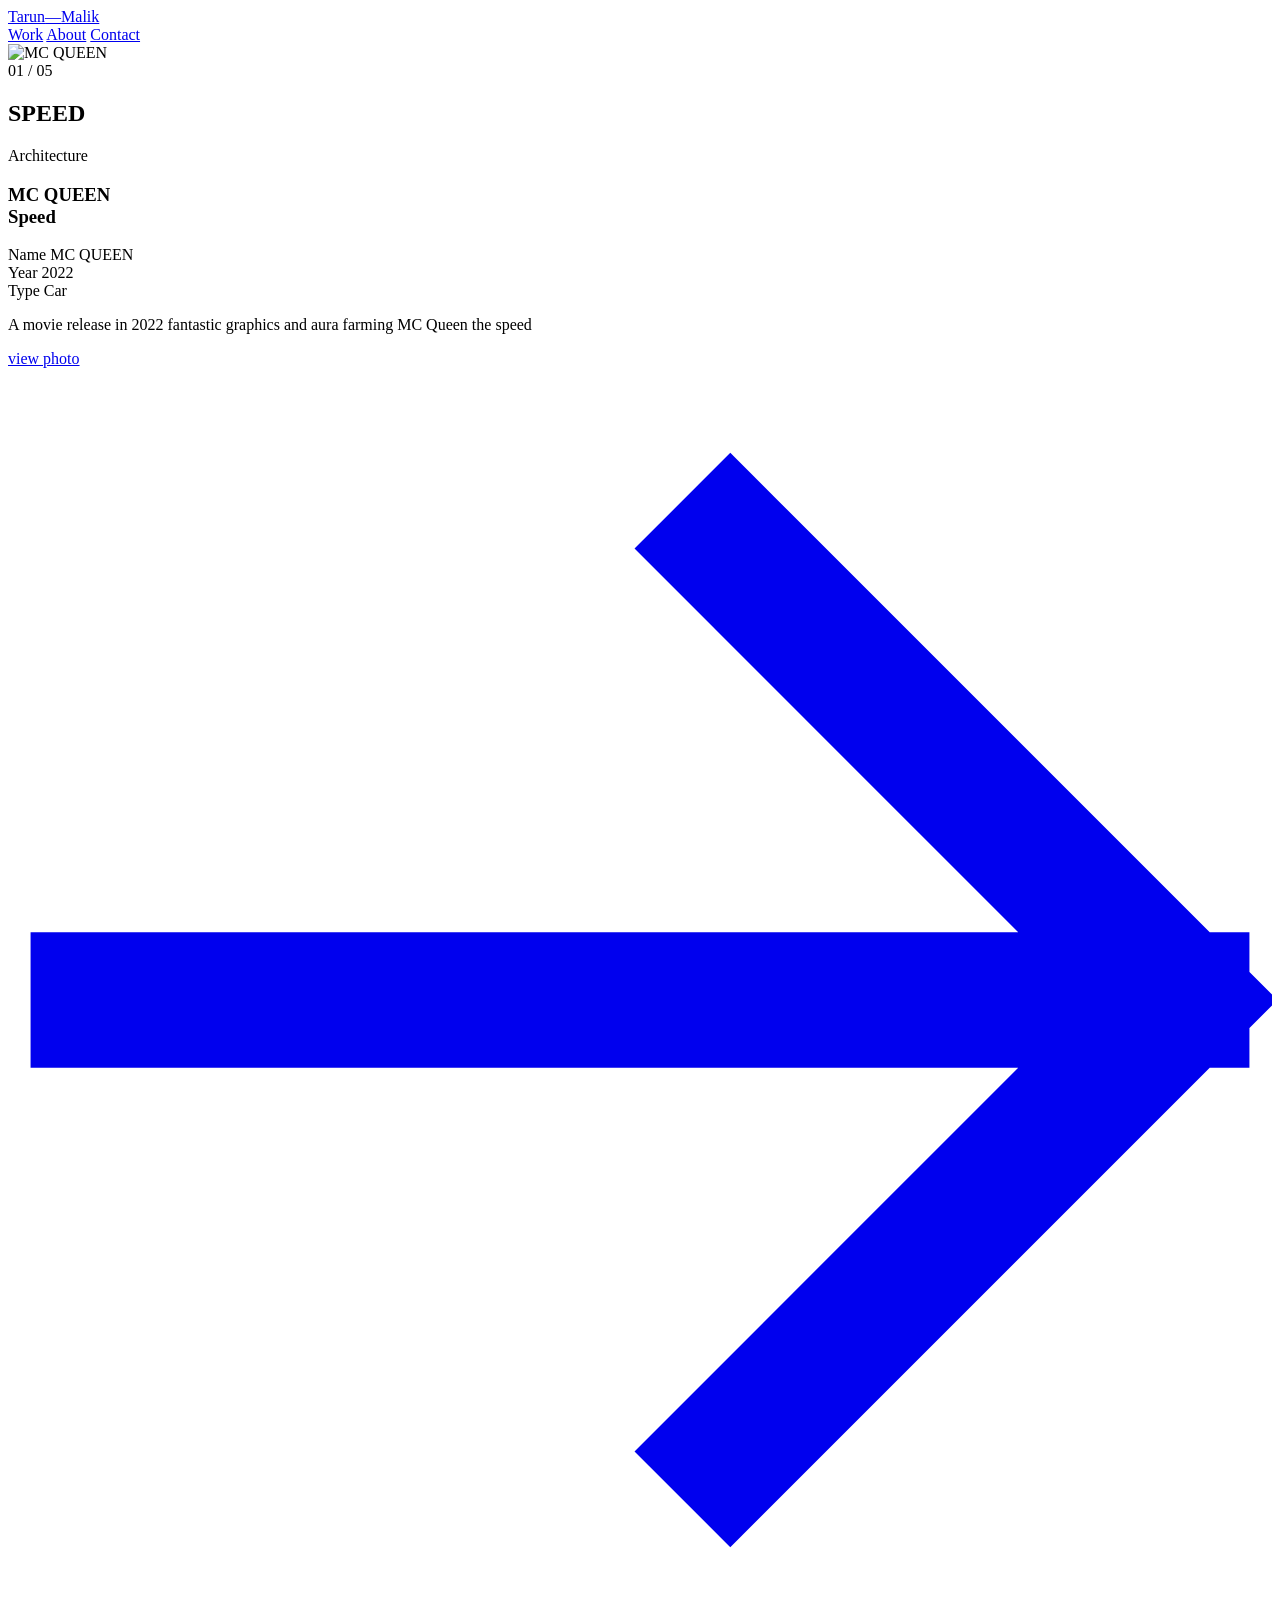
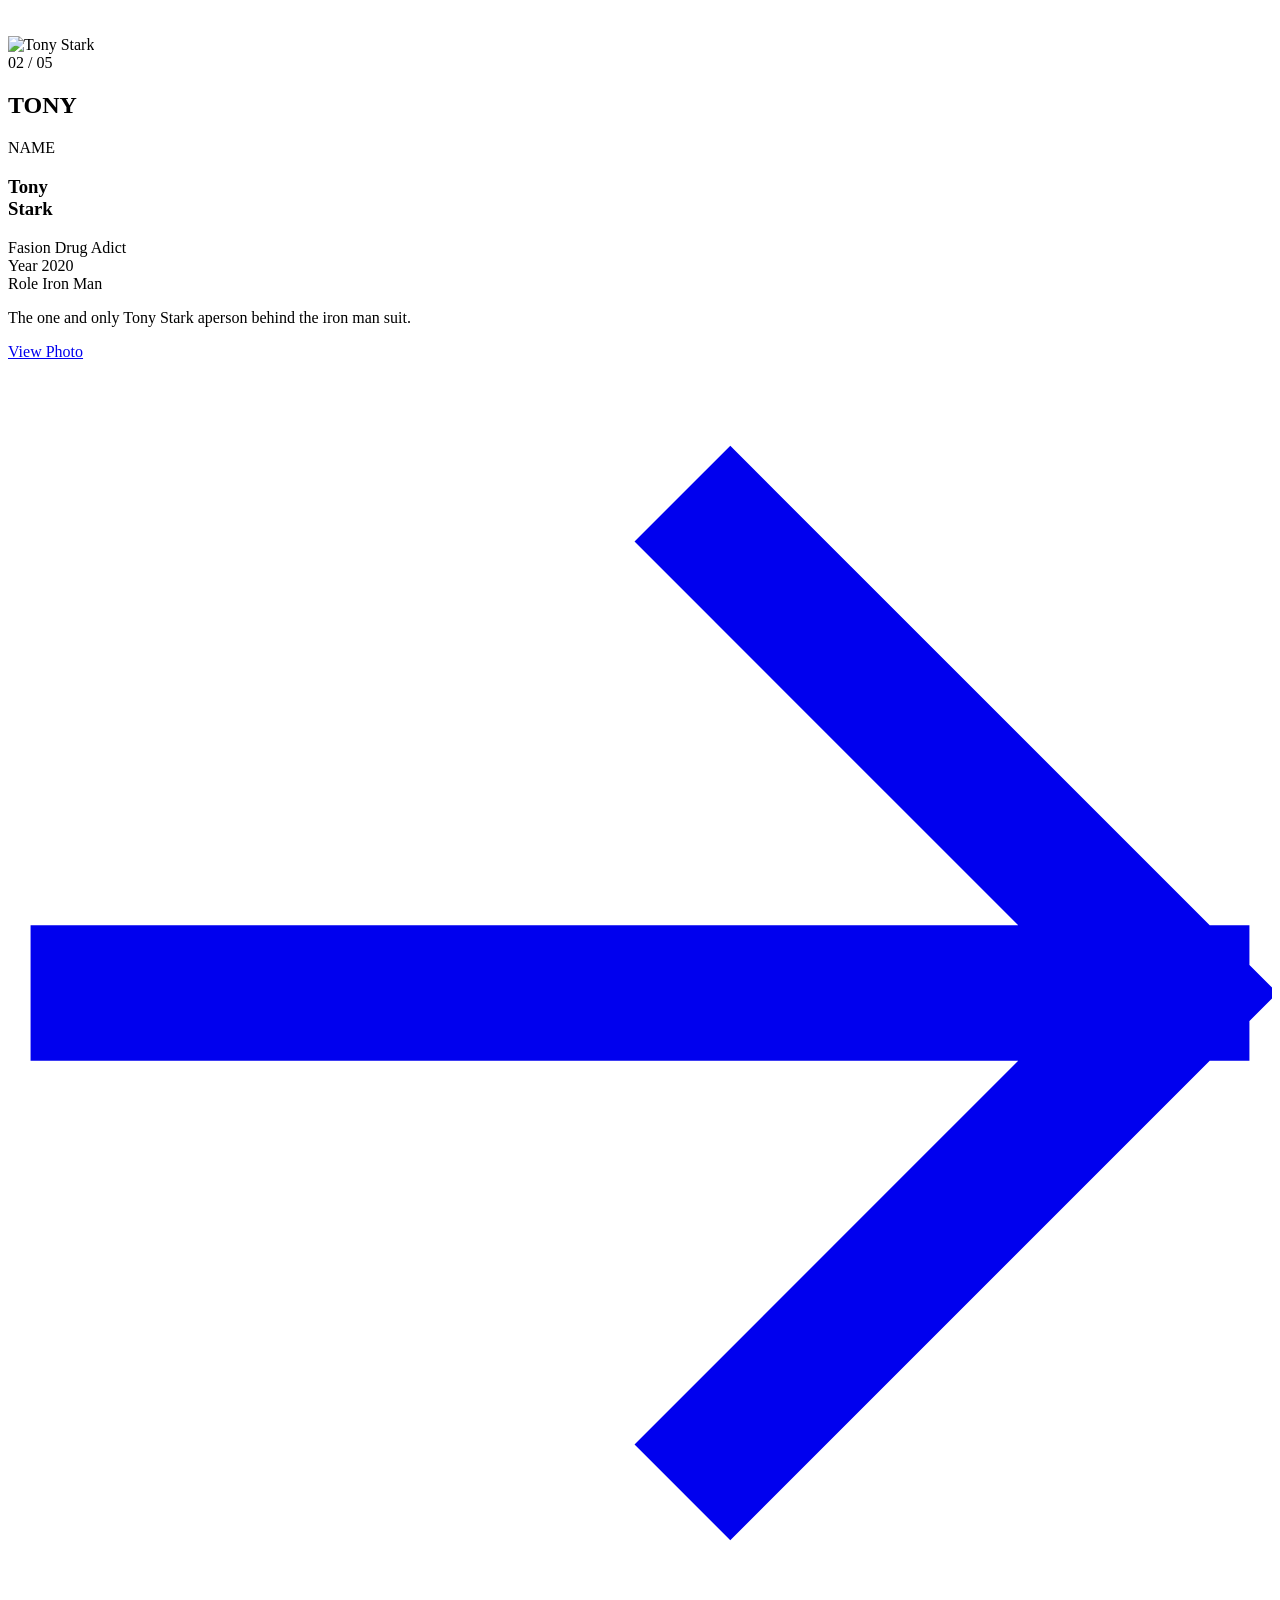
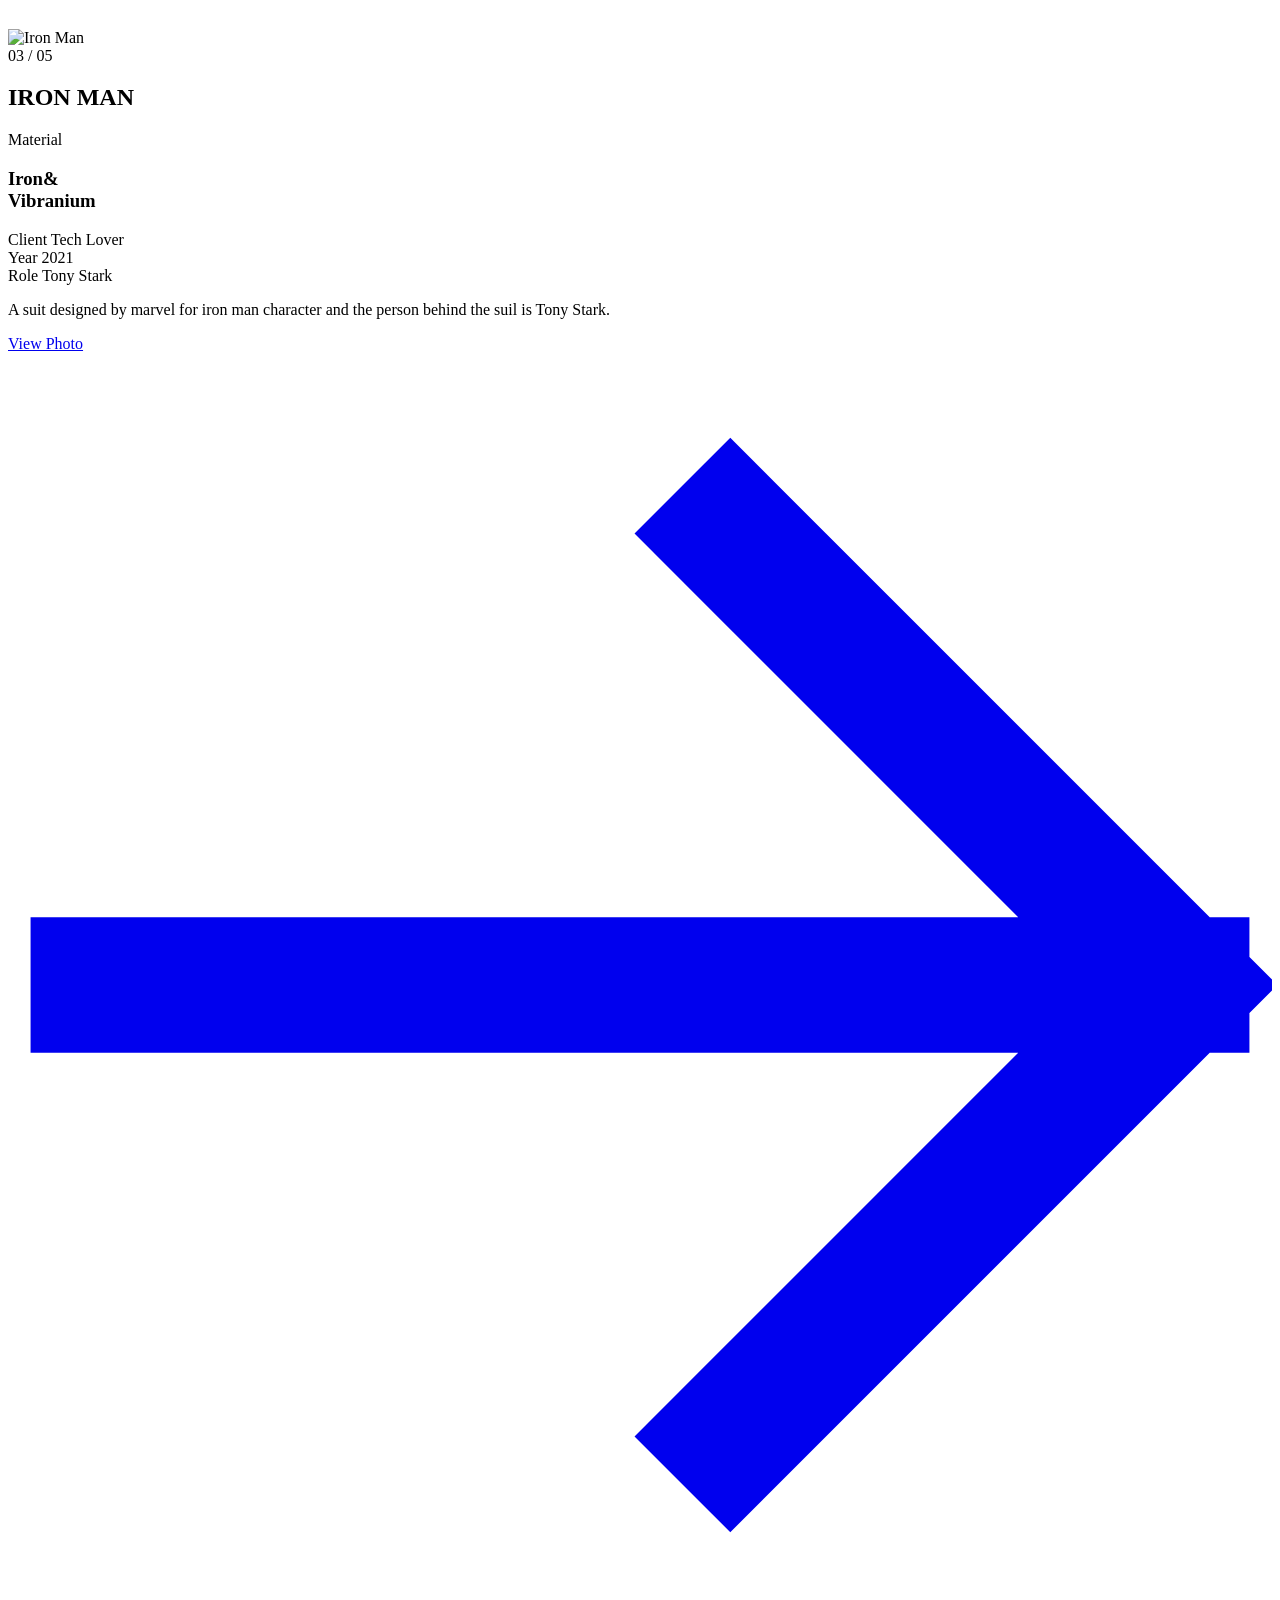
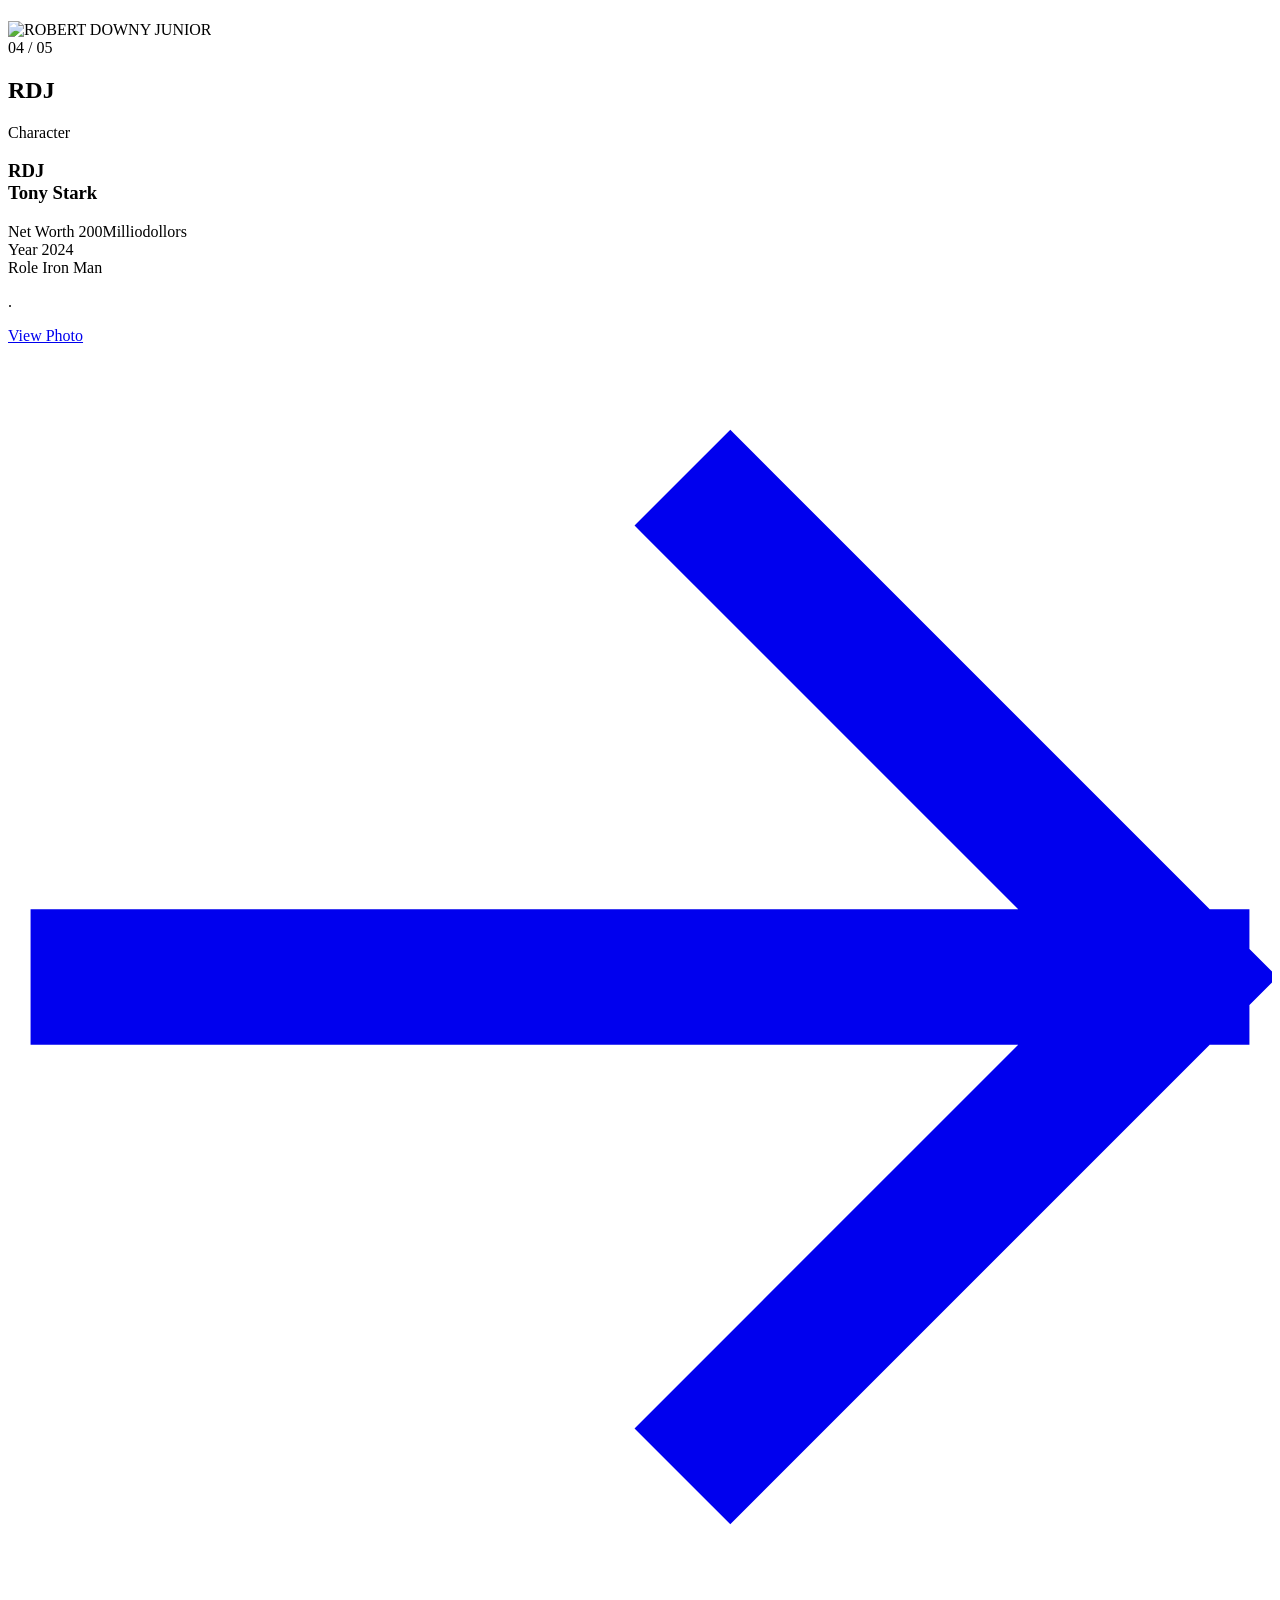
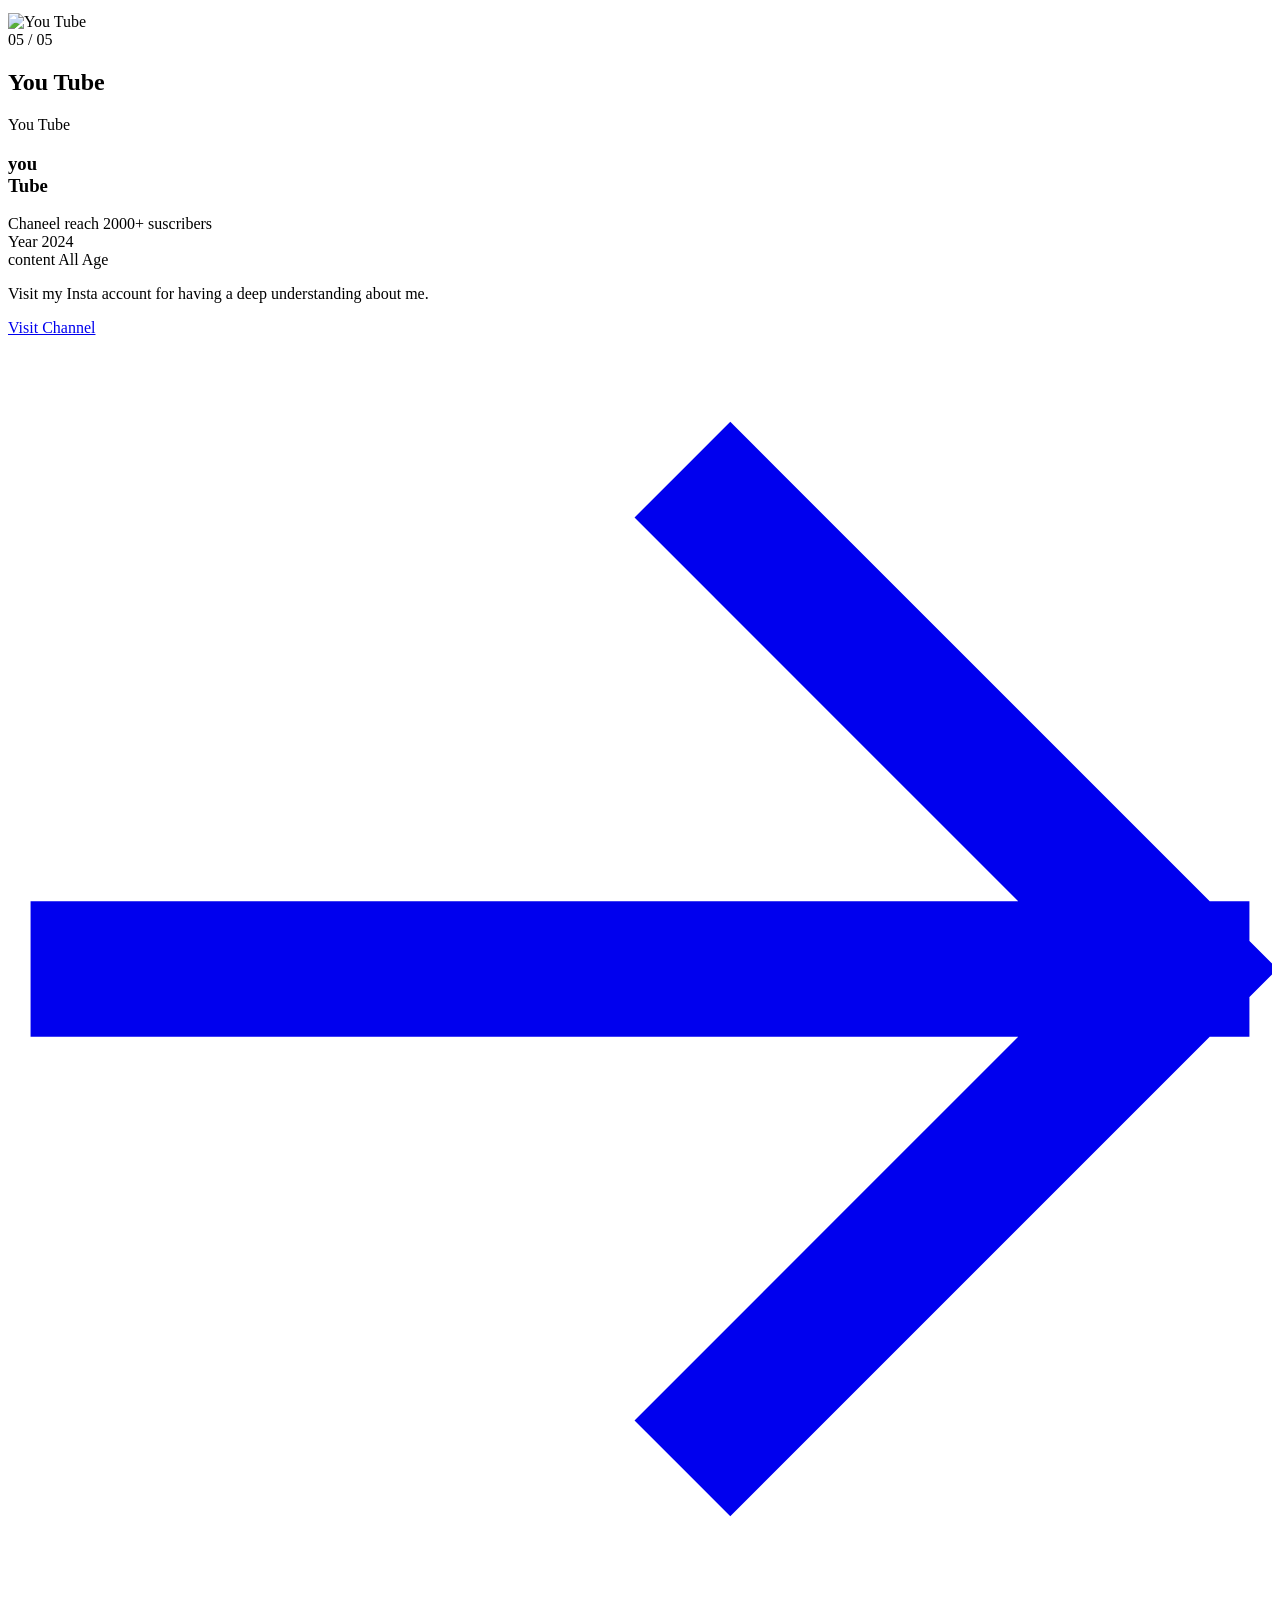
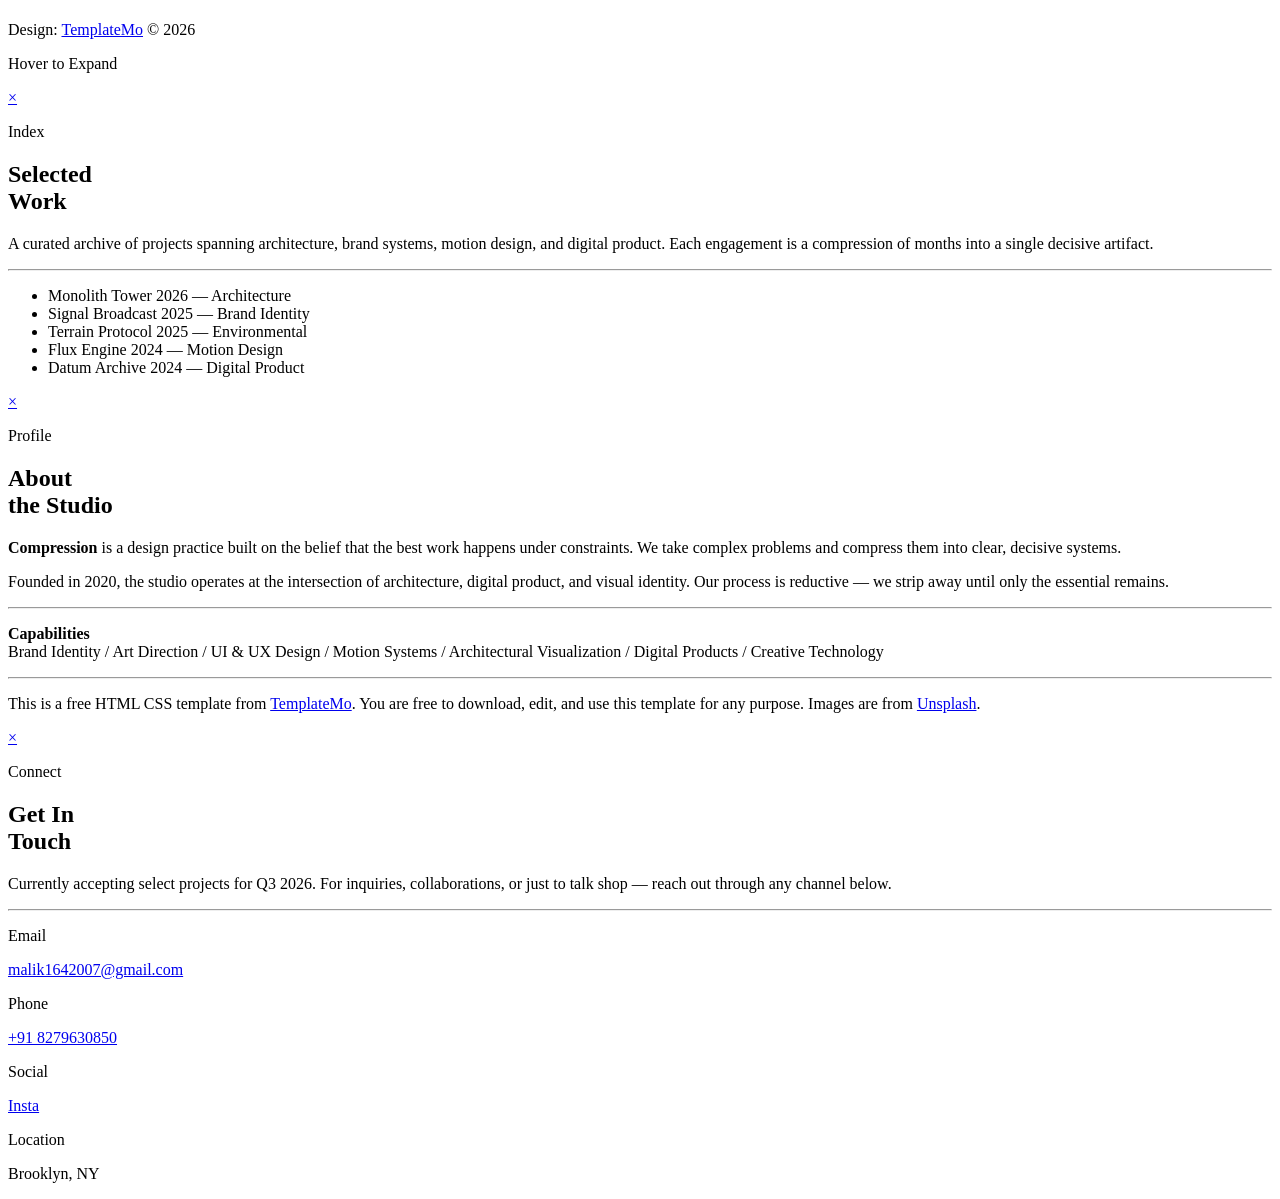
==== index.html @ 14516a67 "index html file" ====
<!DOCTYPE html>
<html lang="en">
<head>
    <meta charset="UTF-8">
    <meta name="viewport" content="width=device-width, initial-scale=1.0">
    <title>Portfolio</title>
    <meta name="description" content="Compression is a free kinetic portfolio HTML CSS template with CSS-only expanding panels, industrial dark theme, and modal popups.">
    <link rel="preconnect" href="https://fonts.googleapis.com">
    <link rel="preconnect" href="https://fonts.gstatic.com" crossorigin>
    <link href="https://fonts.googleapis.com/css2?family=Anton&family=Space+Mono:ital,wght@0,400;0,700;1,400&display=swap" rel="stylesheet">
    <link rel="stylesheet" href="style.css">

</head>
<body>

    <header class="global-header">
        <a href="#" class="logo">Tarun<span>—</span>Malik</a>
        <nav class="nav">
            <a href="#work">Work</a>
            <a href="#about">About</a>
            <a href="#contact">Contact</a>
        </nav>
    </header>

    <main class="track" role="region" aria-label="Portfolio Projects">

        <article class="panel">
            <div class="panel__bg">
                <img src="images/1.jpg"
                     alt="MC QUEEN"
                     loading="eager">
            </div>
            <span class="panel__index">01 / 05</span>
            <h2 class="spine">SPEED</h2>
            <div class="details">
                <p class="details__category">Architecture</p>
                <h3 class="details__title">MC QUEEN<br>Speed</h3>
                <div class="details__meta">
                    <div class="details__meta-item">
                        <span class="details__meta-label">Name</span>
                        <span class="details__meta-value">MC QUEEN</span>
                    </div>
                    <div class="details__meta-item">
                        <span class="details__meta-label">Year</span>
                        <span class="details__meta-value">2022</span>
                    </div>
                    <div class="details__meta-item">
                        <span class="details__meta-label">Type</span>
                        <span class="details__meta-value">Car</span>
                    </div>
                </div>
                <p class="details__description">A movie release in 2022 fantastic graphics and aura farming MC Queen the speed</p>
                <a href="images/1.jpg" target="_blank" class="btn-view">
                    view photo
                    <svg viewBox="0 0 14 14" fill="none" xmlns="http://www.w3.org/2000/svg">
                        <path d="M1 7h12M8 2l5 5-5 5" stroke="currentColor" stroke-width="1.5" stroke-linecap="square"/>
                    </svg>
                </a>
            </div>
        </article>

        <article class="panel">
            <div class="panel__bg">
                <img src="images/2.jpeg"
                     alt="Tony Stark"
                     loading="lazy">
            </div>
            <span class="panel__index">02 / 05</span>
            <h2 class="spine">TONY</h2>
            <div class="details">
                <p class="details__category">NAME</p>
                <h3 class="details__title">Tony<br>Stark</h3>
                <div class="details__meta">
                    <div class="details__meta-item">
                        <span class="details__meta-label">Fasion</span>
                        <span class="details__meta-value">Drug Adict</span>
                    </div>
                    <div class="details__meta-item">
                        <span class="details__meta-label">Year</span>
                        <span class="details__meta-value">2020</span>
                    </div>
                    <div class="details__meta-item">
                        <span class="details__meta-label">Role</span>
                        <span class="details__meta-value">Iron Man</span>
                    </div>
                </div>
                <p class="details__description">The one and only Tony Stark aperson behind the iron man suit.</p>
                <a href="images/2.jpeg" target="_blank" class="btn-view">
                    View Photo
                    <svg viewBox="0 0 14 14" fill="none" xmlns="http://www.w3.org/2000/svg">
                        <path d="M1 7h12M8 2l5 5-5 5" stroke="currentColor" stroke-width="1.5" stroke-linecap="square"/>
                    </svg>
                </a>
            </div>
        </article>

        <article class="panel">
            <div class="panel__bg">
                <img src="images/3.jpeg"
                     alt="Iron Man"
                     loading="lazy">
            </div>
            <span class="panel__index">03 / 05</span>
            <h2 class="spine">IRON MAN</h2>
            <div class="details">
                <p class="details__category">Material</p>
                <h3 class="details__title">Iron&<br>Vibranium</h3>
                <div class="details__meta">
                    <div class="details__meta-item">
                        <span class="details__meta-label">Client</span>
                        <span class="details__meta-value">Tech Lover</span>
                    </div>
                    <div class="details__meta-item">
                        <span class="details__meta-label">Year</span>
                        <span class="details__meta-value">2021</span>
                    </div>
                    <div class="details__meta-item">
                        <span class="details__meta-label">Role</span>
                        <span class="details__meta-value">Tony Stark</span>
                    </div>
                </div>
                <p class="details__description">A suit designed by marvel for iron man character and the person behind the suil is Tony Stark.</p>
                <a href="images/3.jpeg" target="_blank" class="btn-view">
                    View Photo
                    <svg viewBox="0 0 14 14" fill="none" xmlns="http://www.w3.org/2000/svg">
                        <path d="M1 7h12M8 2l5 5-5 5" stroke="currentColor" stroke-width="1.5" stroke-linecap="square"/>
                    </svg>
                </a>
            </div>
        </article>

        <article class="panel">
            <div class="panel__bg">
                <img src="images/4.jpeg"
                     alt="ROBERT DOWNY JUNIOR"
                     loading="lazy">
            </div>
            <span class="panel__index">04 / 05</span>
            <h2 class="spine">RDJ</h2>
            <div class="details">
                <p class="details__category">Character</p>
                <h3 class="details__title">RDJ<br>Tony Stark</h3>
                <div class="details__meta">
                    <div class="details__meta-item">
                        <span class="details__meta-label">Net Worth</span>
                        <span class="details__meta-value">200Milliodollors</span>
                    </div>
                    <div class="details__meta-item">
                        <span class="details__meta-label">Year</span>
                        <span class="details__meta-value">2024</span>
                    </div>
                    <div class="details__meta-item">
                        <span class="details__meta-label">Role</span>
                        <span class="details__meta-value">Iron Man</span>
                    </div>
                </div>
                <p class="details__description">.</p>
                <a href="images/4.jpeg" target="_blank" class="btn-view">
                    View Photo
                    <svg viewBox="0 0 14 14" fill="none" xmlns="http://www.w3.org/2000/svg">
                        <path d="M1 7h12M8 2l5 5-5 5" stroke="currentColor" stroke-width="1.5" stroke-linecap="square"/>
                    </svg>
                </a>
            </div>
        </article>

        <article class="panel">
            <div class="panel__bg">
                <img src="images/5.jpg"
                     alt="You Tube"
                     loading="lazy">
            </div>
            <span class="panel__index">05 / 05</span>
            <h2 class="spine">You Tube</h2>
            <div class="details">
                <p class="details__category">You Tube</p>
                <h3 class="details__title">you<br>Tube</h3>
                <div class="details__meta">
                    <div class="details__meta-item">
                        <span class="details__meta-label">Chaneel reach</span>
                        <span class="details__meta-value">2000+ suscribers</span>
                    </div>
                    <div class="details__meta-item">
                        <span class="details__meta-label">Year</span>
                        <span class="details__meta-value">2024</span>
                    </div>
                    <div class="details__meta-item">
                        <span class="details__meta-label">content</span>
                        <span class="details__meta-value">All Age</span>
                    </div>
                </div>
                <p class="details__description">Visit my Insta account for having a deep understanding about me.</p>
                <a href="https://www.instagram.com/_malik_200716?igsh=ODF1OHAxeTZ2NGpp" target="_blank" class="btn-view">
                    Visit Channel
                    <svg viewBox="0 0 14 14" fill="none" xmlns="http://www.w3.org/2000/svg">
                        <path d="M1 7h12M8 2l5 5-5 5" stroke="currentColor" stroke-width="1.5" stroke-linecap="square"/>
                    </svg>
                </a>
            </div>
        </article>

    </main>

    <footer class="global-footer">
        <p class="footer__credit">Design: <a href="https://github.com/MALIK25252007" target="_blank" rel="nofollow">TemplateMo</a> &copy; 2026</p>
        <p class="footer__scroll-hint">Hover to Expand</p>
    </footer>


    <div id="work" class="modal-overlay">
        <a href="#" class="modal__close" aria-label="Close">&times;</a>
        <div class="modal__content">
            <p class="modal__label">Index</p>
            <h2 class="modal__heading">Selected<br>Work</h2>
            <p class="modal__text">A curated archive of projects spanning architecture, brand systems, motion design, and digital product. Each engagement is a compression of months into a single decisive artifact.</p>
            <hr class="modal__divider">
            <ul class="modal__project-list">
                <li>
                    <span class="modal__project-name">Monolith Tower</span>
                    <span class="modal__project-year">2026 — Architecture</span>
                </li>
                <li>
                    <span class="modal__project-name">Signal Broadcast</span>
                    <span class="modal__project-year">2025 — Brand Identity</span>
                </li>
                <li>
                    <span class="modal__project-name">Terrain Protocol</span>
                    <span class="modal__project-year">2025 — Environmental</span>
                </li>
                <li>
                    <span class="modal__project-name">Flux Engine</span>
                    <span class="modal__project-year">2024 — Motion Design</span>
                </li>
                <li>
                    <span class="modal__project-name">Datum Archive</span>
                    <span class="modal__project-year">2024 — Digital Product</span>
                </li>
            </ul>
        </div>
    </div>

    <div id="about" class="modal-overlay">
        <a href="#" class="modal__close" aria-label="Close">&times;</a>
        <div class="modal__content">
            <p class="modal__label">Profile</p>
            <h2 class="modal__heading">About<br>the Studio</h2>
            <p class="modal__text"><strong>Compression</strong> is a design practice built on the belief that the best work happens under constraints. We take complex problems and compress them into clear, decisive systems.</p>
            <p class="modal__text">Founded in 2020, the studio operates at the intersection of architecture, digital product, and visual identity. Our process is reductive — we strip away until only the essential remains.</p>
            <hr class="modal__divider">
            <p class="modal__text"><strong>Capabilities</strong><br>Brand Identity / Art Direction / UI &amp; UX Design / Motion Systems / Architectural Visualization / Digital Products / Creative Technology</p>
            <hr class="modal__divider">
            <p class="modal__text">This is a free HTML CSS template from <a href="https://github.com/MALIK25252007" target="_blank" rel="nofollow">TemplateMo</a>. You are free to download, edit, and use this template for any purpose. Images are from <a href="https://unsplash.com/" target="_blank">Unsplash</a>.</p>
        </div>
    </div>


    <div id="contact" class="modal-overlay">
        <a href="#" class="modal__close" aria-label="Close">&times;</a>
        <div class="modal__content">
            <p class="modal__label">Connect</p>
            <h2 class="modal__heading">Get In<br>Touch</h2>
            <p class="modal__text">Currently accepting select projects for Q3 2026. For inquiries, collaborations, or just to talk shop — reach out through any channel below.</p>
            <hr class="modal__divider">
            <div class="modal__contact-grid">
                <div class="modal__contact-item">
                    <p class="modal__contact-label">Email</p>
                    <p class="modal__contact-value"><a href="malik1642007@gmail.com">malik1642007@gmail.com</a></p>
                </div>
                <div class="modal__contact-item">
                    <p class="modal__contact-label">Phone</p>
                    <p class="modal__contact-value"><a href="tel:+91 8279630850">+91 8279630850</a></p>
                </div>
                <div class="modal__contact-item">
                    <p class="modal__contact-label">Social</p>
                    <p class="modal__contact-value"><a href="https://www.instagram.com/_malik_200716?igsh=ODF1OHAxeTZ2NGpp">Insta</a></p>
                </div>
                <div class="modal__contact-item">
                    <p class="modal__contact-label">Location</p>
                    <p class="modal__contact-value">Brooklyn, NY</p>
                </div>
            </div>
        </div>
    </div>
    <script src="script.js"></script>
</body>
</html>
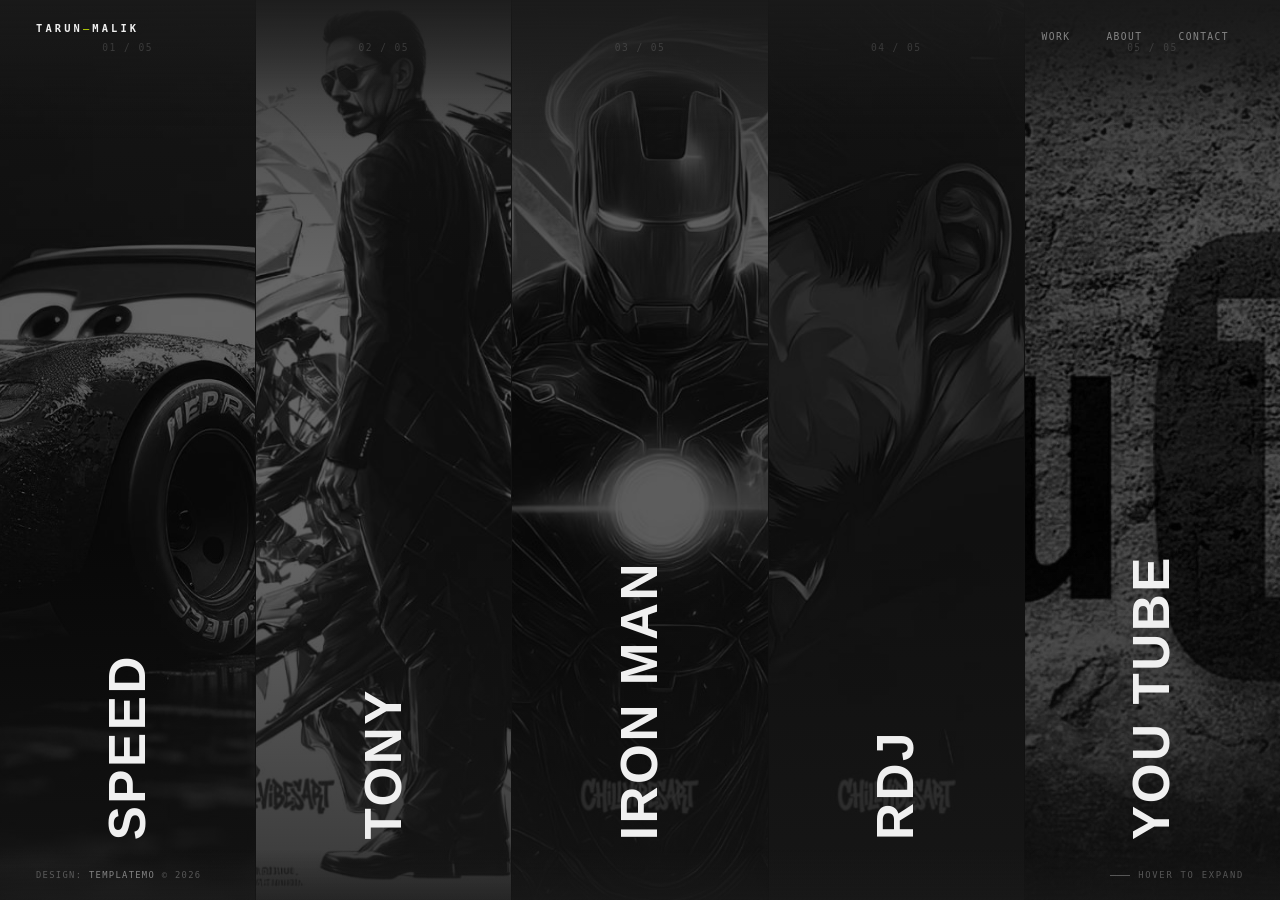
==== commit 78cce7fd: "Fix HTML structure and remove duplicate content" ====
--- a/index.html
+++ b/index.html
@@ -215,26 +215,6 @@
             <p class="modal__text">A curated archive of projects spanning architecture, brand systems, motion design, and digital product. Each engagement is a compression of months into a single decisive artifact.</p>
             <hr class="modal__divider">
             <ul class="modal__project-list">
-                <li>
-                    <span class="modal__project-name">Monolith Tower</span>
-                    <span class="modal__project-year">2026 — Architecture</span>
-                </li>
-                <li>
-                    <span class="modal__project-name">Signal Broadcast</span>
-                    <span class="modal__project-year">2025 — Brand Identity</span>
-                </li>
-                <li>
-                    <span class="modal__project-name">Terrain Protocol</span>
-                    <span class="modal__project-year">2025 — Environmental</span>
-                </li>
-                <li>
-                    <span class="modal__project-name">Flux Engine</span>
-                    <span class="modal__project-year">2024 — Motion Design</span>
-                </li>
-                <li>
-                    <span class="modal__project-name">Datum Archive</span>
-                    <span class="modal__project-year">2024 — Digital Product</span>
-                </li>
             </ul>
         </div>
     </div>
@@ -283,4 +263,4 @@
     </div>
     <script src="script.js"></script>
 </body>
-</html>+</html>
--- a/style.css
+++ b/style.css
@@ -0,0 +1,733 @@
+
+*,
+*::before,
+*::after {
+    margin: 0;
+    padding: 0;
+    box-sizing: border-box;
+}
+
+:root {
+    --off-white: #F0F0F0;
+    --carbon: #1A1A1A;
+    --graphite: #2C2C2C;
+    --steel: #4A4A4A;
+    --ash: #6B6B6B;
+    --neon-chartreuse: #DFFF00;
+    --seam: #111111;
+    --font-spine: 'Anton', sans-serif;
+    --font-mono: 'Space Mono', monospace;
+    --ease-heavy: cubic-bezier(0.77, 0, 0.175, 1);
+    --duration: 0.8s;
+}
+
+html {
+    font-size: 16px;
+    -webkit-font-smoothing: antialiased;
+    -moz-osx-font-smoothing: grayscale;
+    overflow-x: hidden;
+}
+
+body {
+    background: var(--carbon);
+    color: var(--off-white);
+    overflow: hidden;
+    overflow-x: hidden;
+    height: 100vh;
+    width: 100%;
+}
+main.track {
+    display: flex;
+    width: 100%;
+    height: 100vh;
+    overflow: hidden;
+    gap: 0;
+}
+article.panel {
+    flex: 1;
+    position: relative;
+    overflow: hidden;
+    cursor: pointer;
+    border-right: 1px solid var(--seam);
+    border-radius: 0;
+    transition: flex var(--duration) var(--ease-heavy);
+}
+
+article.panel:last-child {
+    border-right: none;
+}
+
+.panel__bg {
+    position: absolute;
+    inset: 0;
+    z-index: 1;
+    overflow: hidden;
+}
+
+.panel__bg img {
+    width: 100%;
+    height: 100%;
+    object-fit: cover;
+    object-position: center;
+    display: block;
+    border-radius: 0;
+    filter: brightness(0.4) grayscale(100%);
+    transform: scale(1.05);
+    transition:
+        filter var(--duration) var(--ease-heavy),
+        transform var(--duration) var(--ease-heavy);
+}
+
+.panel__bg::after {
+    content: '';
+    position: absolute;
+    inset: 0;
+    background: linear-gradient(
+        180deg,
+        rgba(26, 26, 26, 0.5) 0%,
+        transparent 30%,
+        transparent 60%,
+        rgba(26, 26, 26, 0.6) 100%
+    );
+    z-index: 2;
+    transition: opacity var(--duration) var(--ease-heavy);
+}
+.panel__index {
+    position: absolute;
+    top: 42px;
+    left: 50%;
+    transform: translateX(-50%);
+    z-index: 10;
+    font-family: var(--font-mono);
+    font-size: 0.6rem;
+    letter-spacing: 0.15em;
+    text-transform: uppercase;
+    color: var(--off-white);
+    opacity: 0.35;
+    transition: opacity var(--duration) var(--ease-heavy);
+    white-space: nowrap;
+}
+.spine {
+    position: absolute;
+    bottom: 60px;
+    left: 50%;
+    transform: translateX(-50%) rotate(180deg);
+    z-index: 10;
+    writing-mode: vertical-rl;
+    font-family: var(--font-spine);
+    font-size: clamp(2rem, 4vw, 3.5rem);
+    text-transform: uppercase;
+    color: var(--off-white);
+    letter-spacing: 0.05em;
+    line-height: 1;
+    white-space: nowrap;
+    opacity: 1;
+    transition:
+        opacity 0.4s var(--ease-heavy),
+        transform 0.4s var(--ease-heavy);
+    pointer-events: none;
+}
+
+.details {
+    position: absolute;
+    bottom: 48px;
+    left: 48px;
+    right: 48px;
+    z-index: 10;
+    opacity: 0;
+    transform: translateX(-30px);
+    transition:
+        opacity 0.5s var(--ease-heavy) 0.15s,
+        transform 0.5s var(--ease-heavy) 0.15s;
+    pointer-events: none;
+}
+
+.details__category {
+    font-family: var(--font-mono);
+    font-size: 0.65rem;
+    letter-spacing: 0.25em;
+    text-transform: uppercase;
+    color: var(--neon-chartreuse);
+    margin-bottom: 12px;
+    display: flex;
+    align-items: center;
+    gap: 12px;
+}
+
+.details__category::before {
+    content: '';
+    display: inline-block;
+    width: 24px;
+    height: 1px;
+    background: var(--neon-chartreuse);
+}
+
+.details__title {
+    font-family: var(--font-spine);
+    font-size: clamp(2.2rem, 4vw, 3.8rem);
+    text-transform: uppercase;
+    color: var(--off-white);
+    line-height: 0.95;
+    margin-bottom: 20px;
+    letter-spacing: -0.01em;
+}
+
+.details__meta {
+    display: flex;
+    gap: 32px;
+    margin-bottom: 28px;
+}
+
+.details__meta-item {
+    font-family: var(--font-mono);
+    font-size: 0.7rem;
+    letter-spacing: 0.08em;
+}
+
+.details__meta-label {
+    color: var(--steel);
+    text-transform: uppercase;
+    display: block;
+    margin-bottom: 4px;
+}
+
+.details__meta-value {
+    color: var(--off-white);
+}
+
+.details__description {
+    font-family: var(--font-mono);
+    font-size: 0.75rem;
+    line-height: 1.7;
+    color: rgba(240, 240, 240, 0.6);
+    max-width: 420px;
+    margin-bottom: 32px;
+}
+
+.btn-view {
+    display: inline-flex;
+    align-items: center;
+    gap: 10px;
+    padding: 14px 32px;
+    background: var(--neon-chartreuse);
+    color: var(--carbon);
+    font-family: var(--font-mono);
+    font-size: 0.7rem;
+    font-weight: 700;
+    letter-spacing: 0.2em;
+    text-transform: uppercase;
+    text-decoration: none;
+    border-radius: 0;
+    border: none;
+    cursor: pointer;
+    transition:
+        background 0.3s var(--ease-heavy),
+        transform 0.3s var(--ease-heavy);
+}
+
+.btn-view:hover {
+    background: var(--off-white);
+    transform: translateX(4px);
+}
+
+.btn-view svg {
+    width: 14px;
+    height: 14px;
+    transition: transform 0.3s var(--ease-heavy);
+}
+
+.btn-view:hover svg {
+    transform: translateX(4px);
+}
+
+
+main.track:hover > article.panel {
+    flex: 1;
+}
+
+main.track > article.panel:hover {
+    flex: 6;
+}
+
+article.panel:hover .panel__bg img {
+    filter: brightness(0.85) grayscale(0%);
+    transform: scale(1);
+}
+
+article.panel:hover .spine {
+    opacity: 0.2;
+    transform: translateX(-50%) rotate(180deg) translateY(-20px);
+}
+
+article.panel:hover .details {
+    opacity: 1;
+    transform: translateX(0);
+    pointer-events: auto;
+}
+
+main.track:hover > article.panel .panel__index {
+    opacity: 0;
+}
+
+article.panel:hover .panel__index {
+    opacity: 0.35 !important;
+}
+
+.global-header {
+    position: fixed;
+    top: 0;
+    left: 0;
+    right: 0;
+    z-index: 100;
+    display: flex;
+    align-items: flex-start;
+    justify-content: space-between;
+    padding: 22px 36px 0;
+    height: 140px;
+    background: linear-gradient(
+        180deg,
+        rgba(26, 26, 26, 0.9) 0%,
+        rgba(26, 26, 26, 0.5) 40%,
+        rgba(26, 26, 26, 0.15) 70%,
+        transparent 100%
+    );
+    pointer-events: none;
+}
+
+.logo {
+    font-family: var(--font-mono);
+    font-size: 0.65rem;
+    font-weight: 700;
+    letter-spacing: 0.3em;
+    text-transform: uppercase;
+    color: var(--off-white);
+    pointer-events: auto;
+    text-decoration: none;
+}
+
+.logo span {
+    color: var(--neon-chartreuse);
+    font-weight: 400;
+}
+
+.nav {
+    display: flex;
+    align-items: center;
+    gap: 6px;
+    pointer-events: auto;
+}
+
+.nav a {
+    font-family: var(--font-mono);
+    font-size: 0.6rem;
+    letter-spacing: 0.15em;
+    text-transform: uppercase;
+    color: rgba(240, 240, 240, 0.5);
+    text-decoration: none;
+    padding: 8px 14px;
+    border: 1px solid transparent;
+    transition:
+        color 0.3s var(--ease-heavy),
+        border-color 0.3s var(--ease-heavy);
+}
+
+.nav a:hover {
+    color: var(--neon-chartreuse);
+    border-color: rgba(223, 255, 0, 0.3);
+}
+
+.modal-overlay {
+    position: fixed;
+    inset: 0;
+    z-index: 200;
+    background: rgba(26, 26, 26, 0.92);
+    backdrop-filter: blur(8px);
+    -webkit-backdrop-filter: blur(8px);
+    display: flex;
+    align-items: center;
+    justify-content: center;
+    opacity: 0;
+    visibility: hidden;
+    transition:
+        opacity 0.5s var(--ease-heavy),
+        visibility 0s linear 0.5s;
+}
+
+.modal-overlay:target {
+    opacity: 1;
+    visibility: visible;
+    transition:
+        opacity 0.5s var(--ease-heavy),
+        visibility 0s linear 0s;
+}
+
+.modal-overlay:target .modal__content {
+    opacity: 1;
+    transform: translateY(0);
+}
+
+.modal__close {
+    position: absolute;
+    top: 28px;
+    right: 36px;
+    z-index: 10;
+    width: 48px;
+    height: 48px;
+    display: flex;
+    align-items: center;
+    justify-content: center;
+    text-decoration: none;
+    color: var(--off-white);
+    font-family: var(--font-mono);
+    font-size: 1.4rem;
+    border: 1px solid var(--steel);
+    border-radius: 0;
+    transition:
+        border-color 0.3s var(--ease-heavy),
+        color 0.3s var(--ease-heavy);
+}
+
+.modal__close:hover {
+    border-color: var(--neon-chartreuse);
+    color: var(--neon-chartreuse);
+}
+
+.modal__content {
+    max-width: 680px;
+    width: 90%;
+    max-height: 80vh;
+    overflow-y: auto;
+    padding: 60px;
+    opacity: 0;
+    transform: translateY(30px);
+    transition:
+        opacity 0.5s var(--ease-heavy) 0.1s,
+        transform 0.5s var(--ease-heavy) 0.1s;
+    scrollbar-width: thin;
+    scrollbar-color: var(--steel) transparent;
+}
+
+.modal__content::-webkit-scrollbar {
+    width: 4px;
+}
+
+.modal__content::-webkit-scrollbar-track {
+    background: transparent;
+}
+
+.modal__content::-webkit-scrollbar-thumb {
+    background: var(--steel);
+    border-radius: 0;
+}
+
+.modal__content::-webkit-scrollbar-thumb:hover {
+    background: var(--ash);
+}
+
+.modal__label {
+    font-family: var(--font-mono);
+    font-size: 0.6rem;
+    letter-spacing: 0.3em;
+    text-transform: uppercase;
+    color: var(--neon-chartreuse);
+    margin-bottom: 24px;
+    display: flex;
+    align-items: center;
+    gap: 12px;
+}
+
+.modal__label::before {
+    content: '';
+    display: inline-block;
+    width: 32px;
+    height: 1px;
+    background: var(--neon-chartreuse);
+}
+
+.modal__heading {
+    font-family: var(--font-spine);
+    font-size: clamp(2.5rem, 6vw, 4.5rem);
+    text-transform: uppercase;
+    color: var(--off-white);
+    line-height: 0.95;
+    margin-bottom: 36px;
+}
+
+.modal__text {
+    font-family: var(--font-mono);
+    font-size: 0.8rem;
+    line-height: 1.9;
+    color: rgba(240, 240, 240, 0.6);
+    margin-bottom: 24px;
+}
+
+.modal__text strong {
+    color: var(--off-white);
+    font-weight: 700;
+}
+
+.modal__text a {
+    color: var(--off-white);
+    text-decoration: none;
+    border-bottom: 1px solid var(--steel);
+    padding-bottom: 2px;
+    transition: border-color 0.3s var(--ease-heavy);
+}
+
+.modal__text a:hover {
+    border-color: var(--neon-chartreuse);
+}
+
+.modal__divider {
+    width: 48px;
+    height: 1px;
+    background: var(--steel);
+    margin: 36px 0;
+    border: none;
+}
+
+.modal__project-list {
+    list-style: none;
+    padding: 0;
+}
+
+.modal__project-list li {
+    display: flex;
+    justify-content: space-between;
+    align-items: baseline;
+    padding: 18px 0;
+    border-bottom: 1px solid rgba(74, 74, 74, 0.3);
+    font-family: var(--font-mono);
+    font-size: 0.75rem;
+}
+
+.modal__project-list li:first-child {
+    border-top: 1px solid rgba(74, 74, 74, 0.3);
+}
+
+.modal__project-name {
+    color: var(--off-white);
+    font-weight: 700;
+    letter-spacing: 0.05em;
+}
+
+.modal__project-year {
+    color: var(--steel);
+    font-size: 0.65rem;
+    letter-spacing: 0.1em;
+}
+
+.modal__contact-grid {
+    display: grid;
+    grid-template-columns: 1fr 1fr;
+    gap: 24px 40px;
+}
+
+.modal__contact-item {
+    font-family: var(--font-mono);
+}
+
+.modal__contact-label {
+    font-size: 0.6rem;
+    letter-spacing: 0.2em;
+    text-transform: uppercase;
+    color: var(--steel);
+    margin-bottom: 8px;
+}
+
+.modal__contact-value {
+    font-size: 0.8rem;
+    color: var(--off-white);
+}
+
+.modal__contact-value a {
+    color: var(--off-white);
+    text-decoration: none;
+    border-bottom: 1px solid var(--steel);
+    padding-bottom: 2px;
+    transition: border-color 0.3s var(--ease-heavy);
+}
+
+.modal__contact-value a:hover {
+    border-color: var(--neon-chartreuse);
+}
+
+.global-footer {
+    position: fixed;
+    bottom: 0;
+    left: 0;
+    right: 0;
+    z-index: 100;
+    display: flex;
+    align-items: center;
+    justify-content: space-between;
+    padding: 20px 36px;
+    pointer-events: none;
+    background: linear-gradient(
+        0deg,
+        rgba(26, 26, 26, 0.6) 0%,
+        transparent 100%
+    );
+}
+
+.footer__credit {
+    font-family: var(--font-mono);
+    font-size: 0.55rem;
+    letter-spacing: 0.15em;
+    text-transform: uppercase;
+    color: rgba(240, 240, 240, 0.3);
+    pointer-events: auto;
+}
+
+.footer__credit a {
+    color: rgba(240, 240, 240, 0.5);
+    text-decoration: none;
+}
+
+.footer__scroll-hint {
+    font-family: var(--font-mono);
+    font-size: 0.55rem;
+    letter-spacing: 0.2em;
+    text-transform: uppercase;
+    color: rgba(240, 240, 240, 0.3);
+    display: flex;
+    align-items: center;
+    gap: 8px;
+}
+
+.footer__scroll-hint::before {
+    content: '';
+    display: inline-block;
+    width: 20px;
+    height: 1px;
+    background: rgba(240, 240, 240, 0.3);
+}
+
+@keyframes sliceIn {
+    0% { transform: scaleX(0); opacity: 0; }
+    100% { transform: scaleX(1); opacity: 1; }
+}
+
+@keyframes fadeUp {
+    0% { opacity: 0; transform: translateY(12px); }
+    100% { opacity: 1; transform: translateY(0); }
+}
+
+article.panel {
+    transform-origin: left center;
+    animation: sliceIn 1s var(--ease-heavy) both;
+}
+
+article.panel:nth-child(1) { animation-delay: 0.05s; }
+article.panel:nth-child(2) { animation-delay: 0.15s; }
+article.panel:nth-child(3) { animation-delay: 0.25s; }
+article.panel:nth-child(4) { animation-delay: 0.35s; }
+article.panel:nth-child(5) { animation-delay: 0.45s; }
+
+.global-header,
+.global-footer {
+    animation: fadeUp 0.6s var(--ease-heavy) 0.7s both;
+}
+
+.spine {
+    animation: fadeUp 0.5s var(--ease-heavy) backwards;
+}
+
+article.panel:nth-child(1) .spine { animation-delay: 0.6s; }
+article.panel:nth-child(2) .spine { animation-delay: 0.7s; }
+article.panel:nth-child(3) .spine { animation-delay: 0.8s; }
+article.panel:nth-child(4) .spine { animation-delay: 0.9s; }
+article.panel:nth-child(5) .spine { animation-delay: 1.0s; }
+
+@media (max-width: 900px) {
+    main.track {
+        flex-direction: column;
+        height: auto;
+        min-height: 100vh;
+    }
+
+    article.panel {
+        flex: none !important;
+        width: 100%;
+        height: 50vh;
+        border-right: none;
+        border-bottom: 1px solid var(--seam);
+    }
+
+    article.panel:last-child {
+        border-bottom: none;
+    }
+
+    .panel__bg img {
+        filter: brightness(0.7) grayscale(0%) !important;
+        transform: scale(1) !important;
+    }
+
+    .spine { display: none; }
+
+    .panel__index {
+        opacity: 0.35 !important;
+        top: 20px;
+        font-size: 0.55rem;
+    }
+
+    .details {
+        opacity: 1 !important;
+        transform: none !important;
+        pointer-events: auto !important;
+        bottom: 24px;
+        left: 24px;
+        right: 24px;
+    }
+
+    .details__title { font-size: 1.8rem; }
+    .details__description { display: none; }
+
+    .global-header {
+        padding: 16px 20px 0;
+        height: 80px;
+        align-items: flex-start;
+    }
+
+    .global-footer { display: none; }
+
+    .nav a {
+        padding: 6px 10px;
+        font-size: 0.55rem;
+    }
+
+    body {
+        overflow-y: auto;
+        overflow-x: hidden;
+        height: auto;
+    }
+
+    .modal__content { padding: 40px 24px; }
+    .modal__contact-grid { grid-template-columns: 1fr; }
+
+    .modal-overlay {
+        align-items: flex-start;
+    }
+
+    .modal__content {
+        max-height: 100vh;
+        margin-top: 40px;
+        padding-bottom: 60px;
+    }
+
+    .modal__close {
+        top: 20px;
+        right: 50px;
+        width: 40px;
+        height: 40px;
+        font-size: 1.2rem;
+    }
+}
+
+@media (prefers-reduced-motion: reduce) {
+    *, *::before, *::after {
+        animation-duration: 0.01ms !important;
+        animation-iteration-count: 1 !important;
+        transition-duration: 0.01ms !important;
+    }
+}
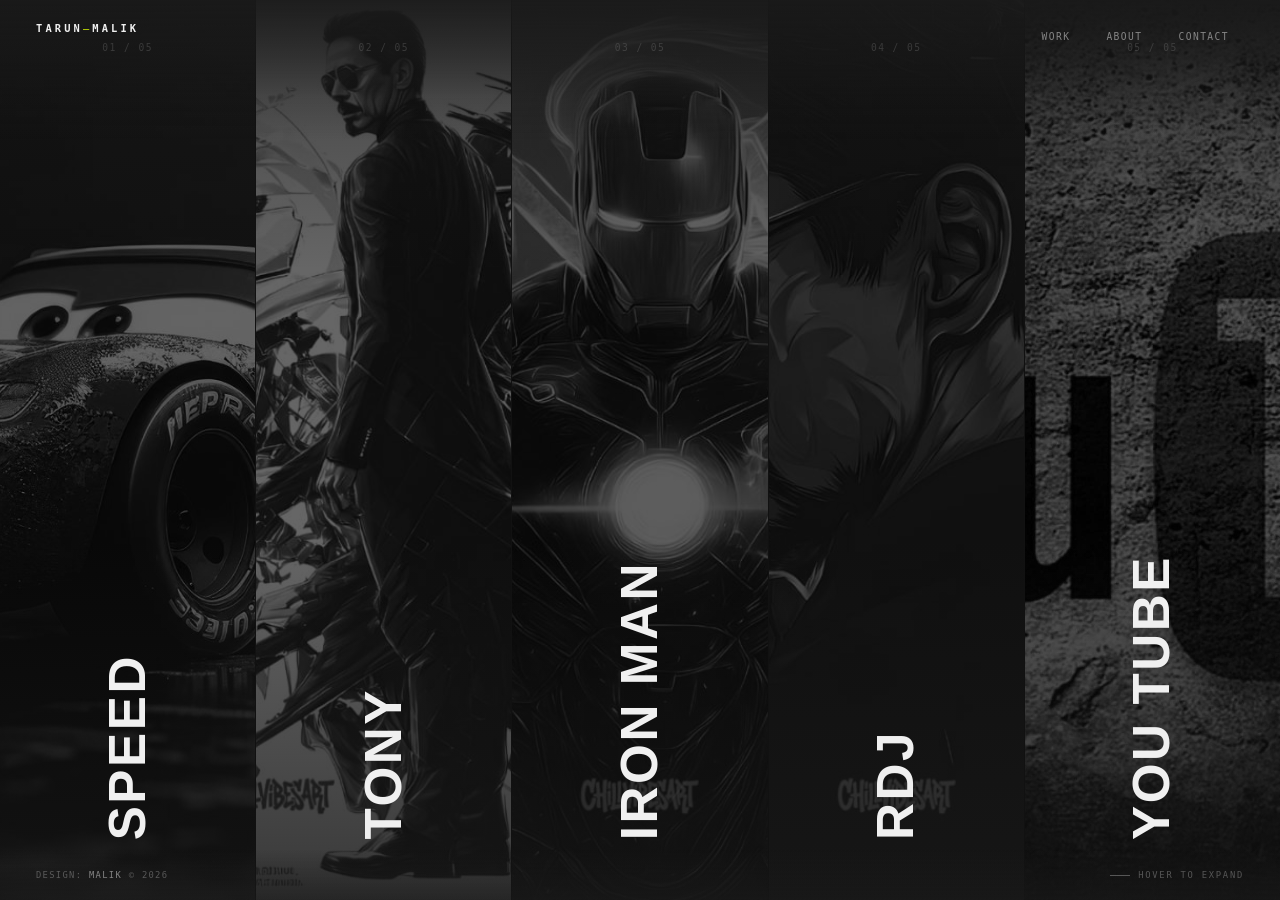
==== commit ac79f71a: "Refactor portfolio HTML structure and content The HTML structure of the portfolio page was updated t" ====
--- a/index.html
+++ b/index.html
@@ -202,7 +202,7 @@
     </main>
 
     <footer class="global-footer">
-        <p class="footer__credit">Design: <a href="https://github.com/MALIK25252007" target="_blank" rel="nofollow">TemplateMo</a> &copy; 2026</p>
+        <p class="footer__credit">Design: <a href="https://github.com/MALIK25252007" target="_blank" rel="nofollow">Malik</a> &copy; 2026</p>
         <p class="footer__scroll-hint">Hover to Expand</p>
     </footer>
 
@@ -212,7 +212,7 @@
         <div class="modal__content">
             <p class="modal__label">Index</p>
             <h2 class="modal__heading">Selected<br>Work</h2>
-            <p class="modal__text">A curated archive of projects spanning architecture, brand systems, motion design, and digital product. Each engagement is a compression of months into a single decisive artifact.</p>
+            <p class="modal__text">A intractive copression homepage useful for grab the users attention.</p>
             <hr class="modal__divider">
             <ul class="modal__project-list">
             </ul>
@@ -223,13 +223,13 @@
         <a href="#" class="modal__close" aria-label="Close">&times;</a>
         <div class="modal__content">
             <p class="modal__label">Profile</p>
-            <h2 class="modal__heading">About<br>the Studio</h2>
-            <p class="modal__text"><strong>Compression</strong> is a design practice built on the belief that the best work happens under constraints. We take complex problems and compress them into clear, decisive systems.</p>
-            <p class="modal__text">Founded in 2020, the studio operates at the intersection of architecture, digital product, and visual identity. Our process is reductive — we strip away until only the essential remains.</p>
-            <hr class="modal__divider">
-            <p class="modal__text"><strong>Capabilities</strong><br>Brand Identity / Art Direction / UI &amp; UX Design / Motion Systems / Architectural Visualization / Digital Products / Creative Technology</p>
-            <hr class="modal__divider">
-            <p class="modal__text">This is a free HTML CSS template from <a href="https://github.com/MALIK25252007" target="_blank" rel="nofollow">TemplateMo</a>. You are free to download, edit, and use this template for any purpose. Images are from <a href="https://unsplash.com/" target="_blank">Unsplash</a>.</p>
+            <h2 class="modal__heading">About<br>Me</h2>
+            <p class="modal__text"><strong>Sudent</strong> Iam currently pursuing my undergraduation in computer science and engineering with G.L Bajaj Institute of Technology and Manageent.</p>
+            <p class="modal__text">Starting my journy from july 2026 and still follow my phasion in website developement.</p>
+            <hr class="modal__divider">
+            <p class="modal__text"><strong>Capabilities</strong><br>Brand Identity / Art Direction / UI &amp; UX Design / Motion Systems / Creative Technology</p>
+            <hr class="modal__divider">
+            <p class="modal__text">This is a free HTML CSS template from <a href="https://github.com/MALIK25252007" target="_blank" rel="nofollow">Malik</a>. You are free to download, edit, and use this template for any purpose. Images are from <a href="https://unsplash.com/" target="_blank">Unsplash</a>.</p>
         </div>
     </div>
 
@@ -239,7 +239,7 @@
         <div class="modal__content">
             <p class="modal__label">Connect</p>
             <h2 class="modal__heading">Get In<br>Touch</h2>
-            <p class="modal__text">Currently accepting select projects for Q3 2026. For inquiries, collaborations, or just to talk shop — reach out through any channel below.</p>
+            <p class="modal__text">Currently working on different mini projects for future references. Check out my github account for many similar projects of webdeb and many other programing language related work.</p>
             <hr class="modal__divider">
             <div class="modal__contact-grid">
                 <div class="modal__contact-item">
@@ -256,7 +256,7 @@
                 </div>
                 <div class="modal__contact-item">
                     <p class="modal__contact-label">Location</p>
-                    <p class="modal__contact-value">Brooklyn, NY</p>
+                    <p class="modal__contact-value">Greater Noida</p>
                 </div>
             </div>
         </div>
